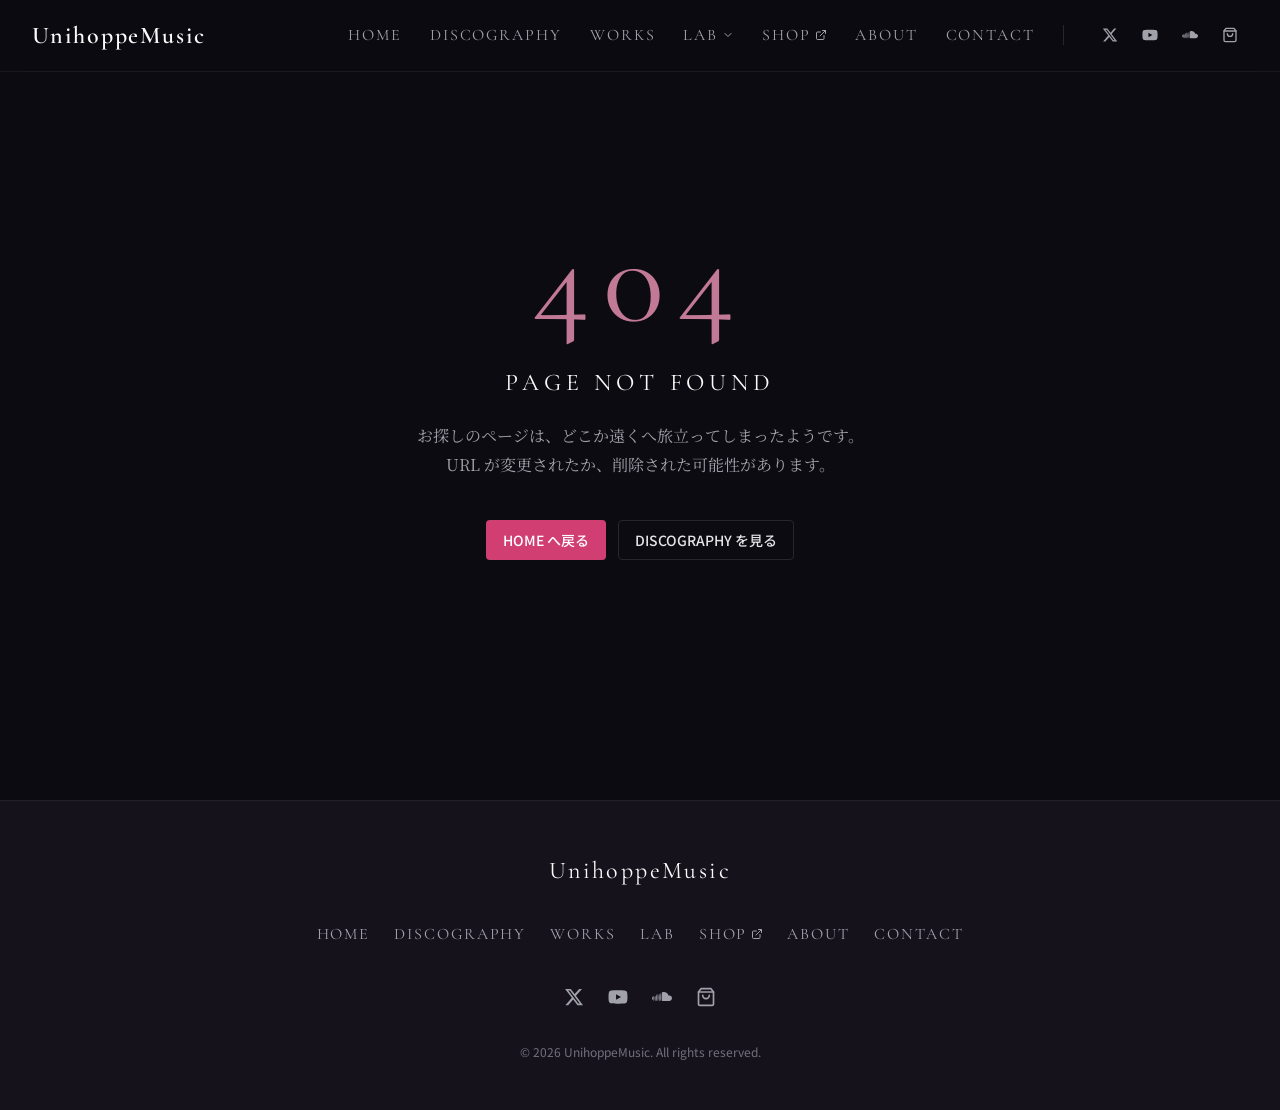
==== index.html @ 4eea8ce5 "初期コミット" ====
<!doctype html>
<html lang="ja" class="dark" style="color-scheme: dark">
  <head>
    <meta charset="UTF-8" />
    <meta name="viewport" content="width=device-width, initial-scale=1.0" />
    <title>UnihoppeMusic</title>
    <meta name="description" content="完全オリジナル楽曲を制作する音楽サークル「UnihoppeMusic」の公式サイト。" />
    <!-- OGP（共通）: ページ別の OGP はサーバー側での差し込みを予定（仕様書参照） -->
    <meta property="og:type" content="website" />
    <meta property="og:site_name" content="UnihoppeMusic" />
    <meta property="og:title" content="UnihoppeMusic" />
    <meta property="og:description" content="完全オリジナル楽曲を制作する音楽サークル「UnihoppeMusic」の公式サイト。" />
    <meta property="og:image" content="/ogp.png" />
    <meta name="twitter:card" content="summary_large_image" />
    <link rel="icon" href="/favicon.svg" type="image/svg+xml" />
    <link rel="preconnect" href="https://fonts.googleapis.com" />
    <link rel="preconnect" href="https://fonts.gstatic.com" crossorigin />
    <link
      rel="stylesheet"
      href="https://fonts.googleapis.com/css2?family=Cormorant+Garamond:ital,wght@0,400;0,600;1,400&family=Noto+Sans+JP:wght@400;500;700&family=Noto+Serif+JP:wght@400;600&display=swap"
    />
    <script type="module" crossorigin src="/assets/index-DHK3iZ2n.js"></script>
  </head>
  <body>
    <div id="root"></div>
  </body>
</html>
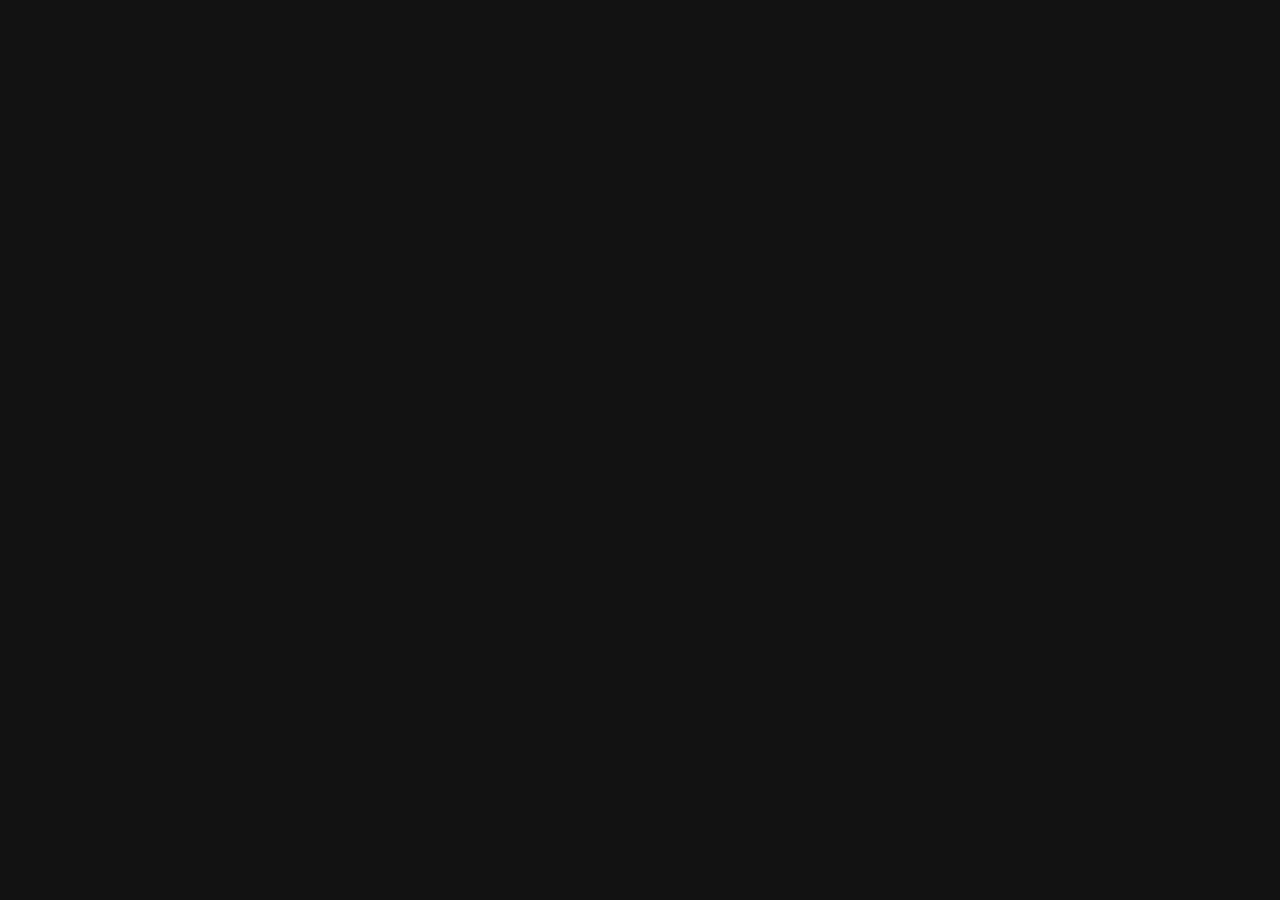
==== commit cc2921e2: "サイト更新 2026-11-25 10:58" ====
--- a/index.html
+++ b/index.html
@@ -10,16 +10,16 @@
     <meta property="og:site_name" content="UnihoppeMusic" />
     <meta property="og:title" content="UnihoppeMusic" />
     <meta property="og:description" content="完全オリジナル楽曲を制作する音楽サークル「UnihoppeMusic」の公式サイト。" />
-    <meta property="og:image" content="/ogp.png" />
+    <meta property="og:image" content="/unihoppemusic/ogp.png" />
     <meta name="twitter:card" content="summary_large_image" />
-    <link rel="icon" href="/favicon.svg" type="image/svg+xml" />
+    <link rel="icon" href="/unihoppemusic/favicon.svg" type="image/svg+xml" />
     <link rel="preconnect" href="https://fonts.googleapis.com" />
     <link rel="preconnect" href="https://fonts.gstatic.com" crossorigin />
     <link
       rel="stylesheet"
       href="https://fonts.googleapis.com/css2?family=Cormorant+Garamond:ital,wght@0,400;0,600;1,400&family=Noto+Sans+JP:wght@400;500;700&family=Noto+Serif+JP:wght@400;600&display=swap"
     />
-    <script type="module" crossorigin src="/assets/index-DHK3iZ2n.js"></script>
+    <script type="module" crossorigin src="/unihoppemusic/assets/index-DZbMtYnL.js"></script>
   </head>
   <body>
     <div id="root"></div>
